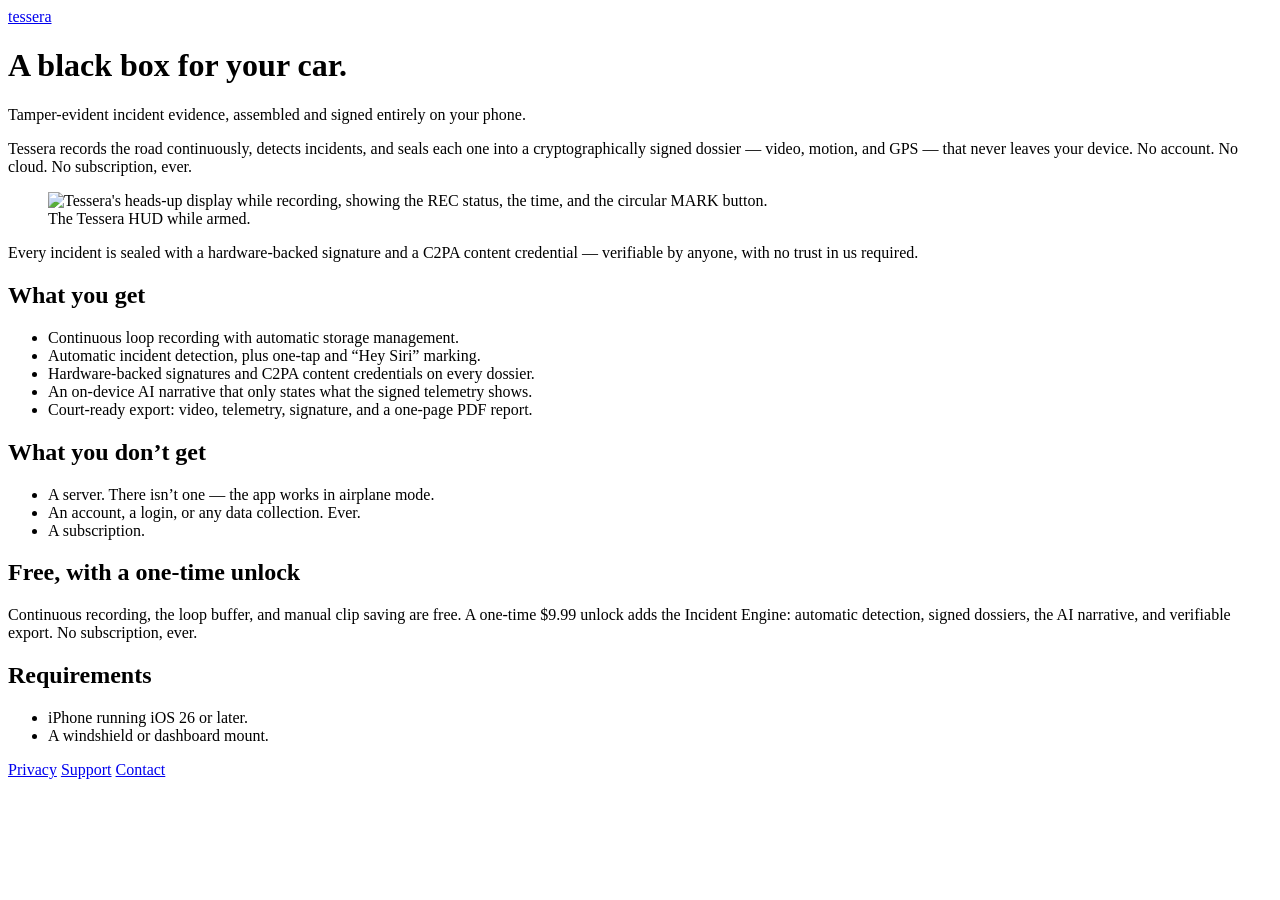
==== index.html @ 535e9c13 "feat: landing page Co-Authored-By: Claude Fable 5 <noreply@anthropic.com>" ====
<!DOCTYPE html>
<html lang="en">
<head>
    <meta charset="UTF-8">
    <meta name="viewport" content="width=device-width, initial-scale=1.0">
    <title>Tessera — A black box for your car</title>
    <meta name="description" content="Tamper-evident incident evidence, assembled and cryptographically signed entirely on your iPhone. No account, no cloud, no subscription.">
    <meta property="og:title" content="Tessera — A black box for your car">
    <meta property="og:description" content="Tamper-evident incident evidence, signed entirely on your phone. No account, no cloud, no subscription.">
    <meta property="og:type" content="website">
    <meta property="og:url" content="https://juergen-kc.github.io/tessera-site/">
    <meta property="og:image" content="https://juergen-kc.github.io/tessera-site/assets/hud.png">
    <link rel="icon" type="image/svg+xml" href="/tessera-site/assets/favicon.svg">
    <link rel="stylesheet" href="/tessera-site/assets/styles.css">
</head>
<body>
    <main>
        <header>
            <a class="brand" href="/tessera-site/"><span class="mark" aria-hidden="true"></span>tessera</a>
        </header>

        <h1>A black box for your car.</h1>
        <p class="subtitle">Tamper-evident incident evidence, assembled and signed entirely on your phone.</p>

        <p class="lead">Tessera records the road continuously, detects incidents, and seals each one into a cryptographically signed dossier &mdash; video, motion, and GPS &mdash; that never leaves your device. No account. No cloud. No subscription, ever.</p>

        <figure>
            <img src="/tessera-site/assets/hud.png" alt="Tessera's heads-up display while recording, showing the REC status, the time, and the circular MARK button." loading="lazy" width="303" height="660">
            <figcaption>The Tessera HUD while armed.</figcaption>
        </figure>

        <p class="verified">Every incident is sealed with a hardware-backed signature and a C2PA content credential &mdash; verifiable by anyone, with no trust in us required.</p>

        <h2>What you get</h2>
        <ul class="bare">
            <li>Continuous loop recording with automatic storage management.</li>
            <li>Automatic incident detection, plus one-tap and &ldquo;Hey&nbsp;Siri&rdquo; marking.</li>
            <li>Hardware-backed signatures and C2PA content credentials on every dossier.</li>
            <li>An on-device AI narrative that only states what the signed telemetry shows.</li>
            <li>Court-ready export: video, telemetry, signature, and a one-page PDF report.</li>
        </ul>

        <h2>What you don&rsquo;t get</h2>
        <ul class="bare">
            <li>A server. There isn&rsquo;t one &mdash; the app works in airplane mode.</li>
            <li>An account, a login, or any data collection. Ever.</li>
            <li>A subscription.</li>
        </ul>

        <h2>Free, with a one-time unlock</h2>
        <p>Continuous recording, the loop buffer, and manual clip saving are free. A one-time $9.99 unlock adds the Incident Engine: automatic detection, signed dossiers, the AI narrative, and verifiable export. No subscription, ever.</p>

        <h2>Requirements</h2>
        <ul class="bare">
            <li>iPhone running iOS&nbsp;26 or later.</li>
            <li>A windshield or dashboard mount.</li>
        </ul>

        <footer>
            <a href="/tessera-site/privacy/">Privacy</a>
            <a href="/tessera-site/support/">Support</a>
            <a href="mailto:juergen@klaassen.consulting">Contact</a>
        </footer>
    </main>
</body>
</html>
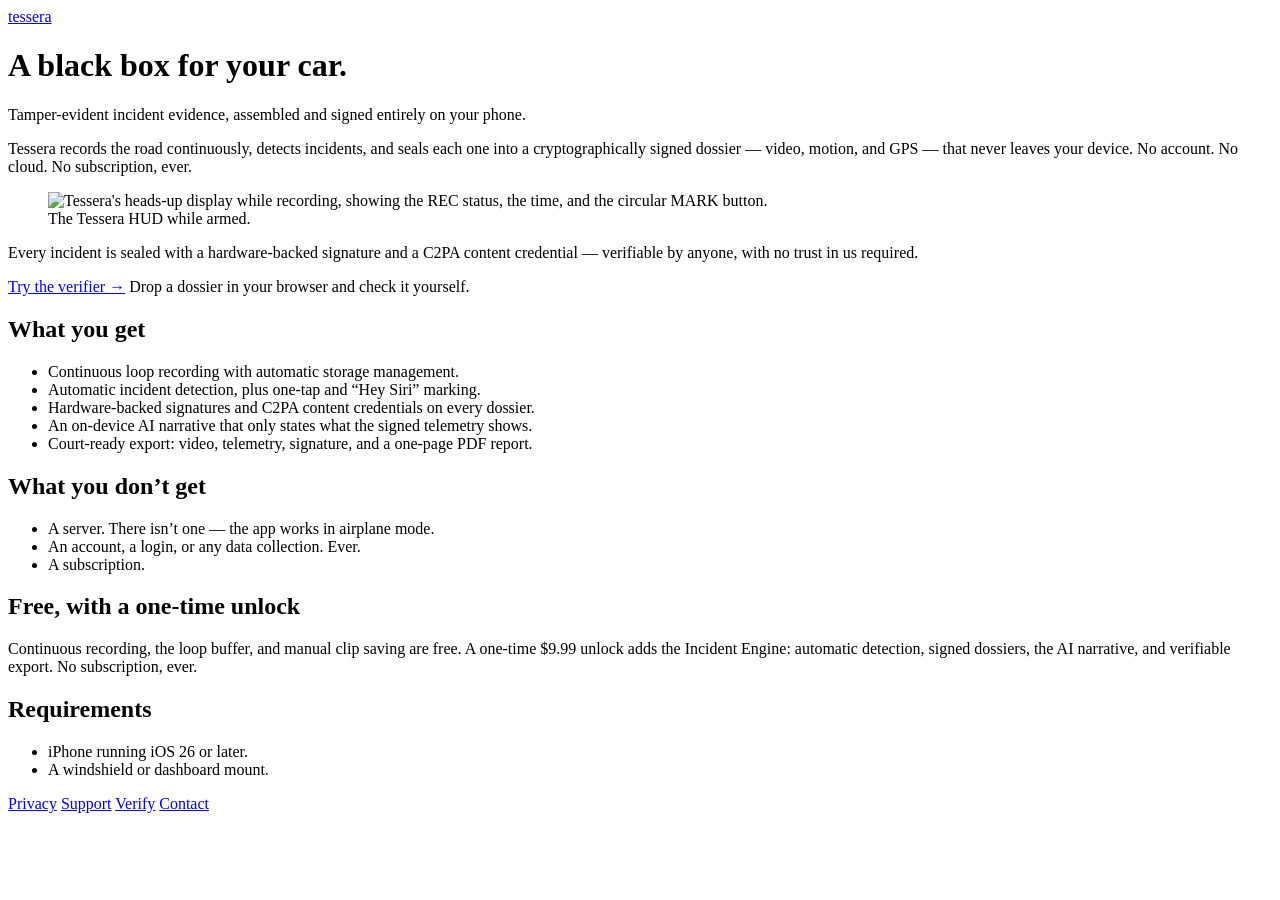
==== commit df5555a7: "feat(site): link the browser verifier from landing, support, and footers" ====
--- a/index.html
+++ b/index.html
@@ -30,6 +30,7 @@
         </figure>
 
         <p class="verified">Every incident is sealed with a hardware-backed signature and a C2PA content credential &mdash; verifiable by anyone, with no trust in us required.</p>
+        <p><a href="/tessera-site/verify/">Try the verifier &rarr;</a> Drop a dossier in your browser and check it yourself.</p>
 
         <h2>What you get</h2>
         <ul class="bare">
@@ -59,6 +60,7 @@
         <footer>
             <a href="/tessera-site/privacy/">Privacy</a>
             <a href="/tessera-site/support/">Support</a>
+            <a href="/tessera-site/verify/">Verify</a>
             <a href="mailto:juergen@klaassen.consulting">Contact</a>
         </footer>
     </main>
